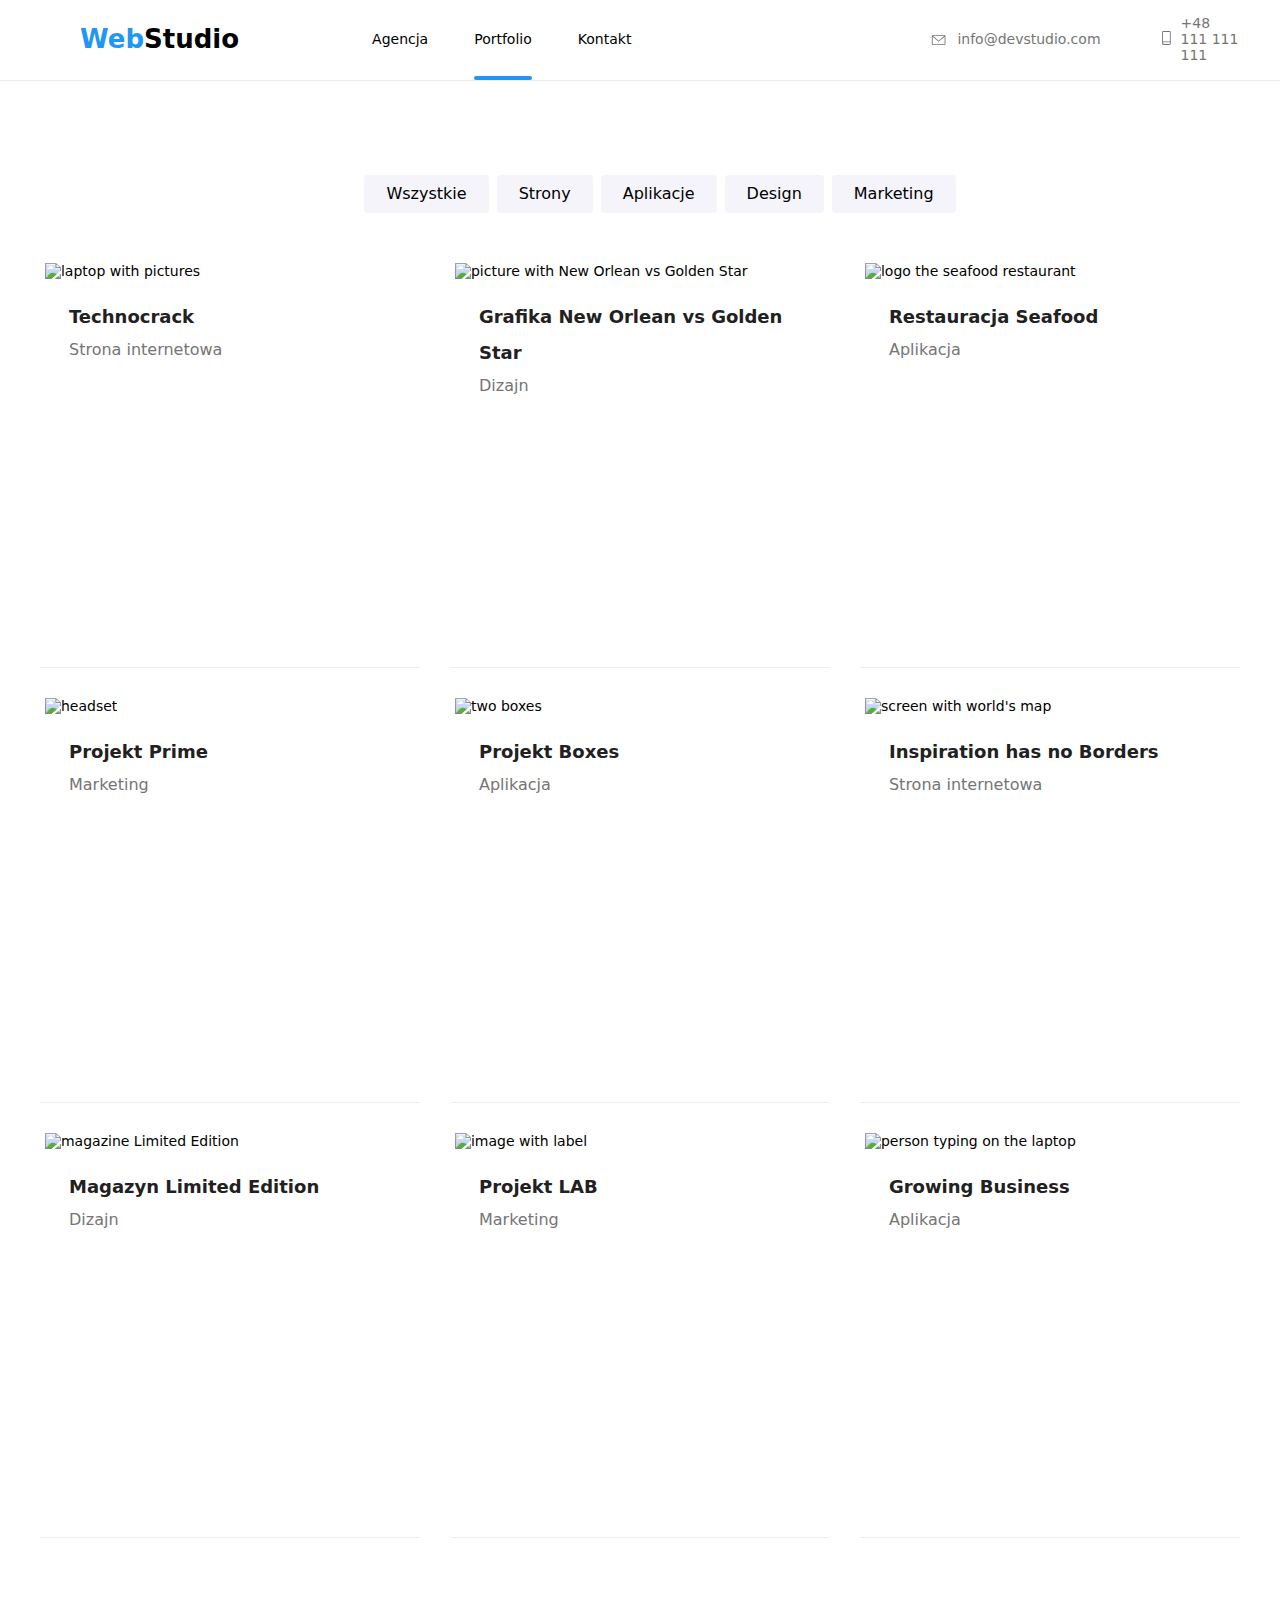
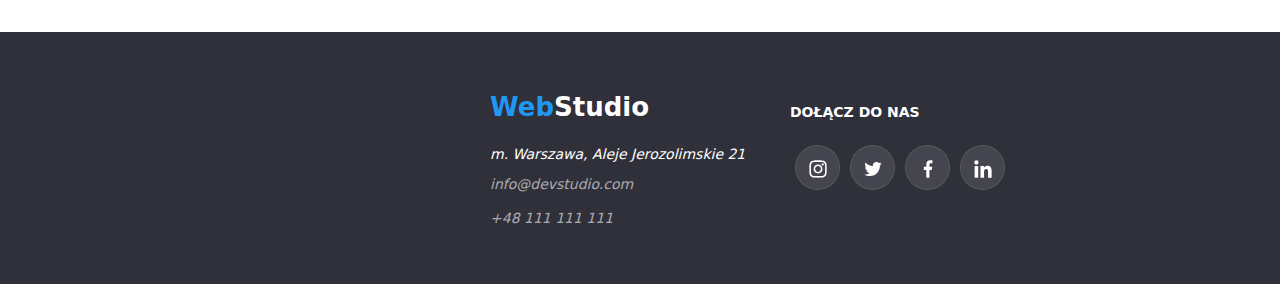
==== portfolio.html @ d5fd991f "Add files via upload" ====
<!DOCTYPE html>
<html lang="en">
  <head>
    <meta charset="UTF-8" />
    <meta http-equiv="X-UA-Compatible" content="IE=edge" />
    <meta name="viewport" content="width=device-width, initial-scale=1.0" />
    <title>Document</title>
    <link rel="preconnect" href="https://fonts.googleapis.com" />
    <link rel="preconnect" href="https://fonts.gstatic.com" crossorigin />
    <link
      href="https://fonts.googleapis.com/css2?family=Raleway:wght@700&family=Roboto:wght@400;500;700;900&display=swap"
      rel="stylesheet"
    />
    <link rel="stylesheet" href="css\styles.css" />
    <link
      rel="stylesheet"
      href="https://cdnjs.cloudflare.com/ajax/libs/modern-normalize/1.1.0/modern-normalize.min.css"
    />
  </head>
  <body>
    <header class="header">
      <div class="container">
        <div class="header-location">
          <nav class="navi">
            <a class="logo" href="index.html">
              <span class="logo-header-first">Web</span
              ><span class="logo-header-second">Studio</span></a
            >
            <ul class="menu">
              <li class="link">Agencja</li>
              <li>
                <a class="link underline-portfolio" href="portfolio.html"
                  >Portfolio</a
                >
              </li>
              <li class="link">Kontakt</li>
            </ul>
          </nav>
          <ul class="contact-header">
            <li class="contact-date">
              <a href=""
                ><svg
                  class="envelope-icon"
                  id="icon-envelope"
                  height="16px"
                  width="12px"
                >
                  <use xlink:href="./images/icons.svg#icon-envelope"></use></svg
              ></a>
              <a href="mailto:info@devstudio.com">info@devstudio.com</a>
            </li>
            <li class="contact-date">
              <a href=""
                ><svg
                  class="smartphone-icon"
                  id="icon-smartphone"
                  width="10px"
                  height="16px"
                >
                  <use
                    xlink:href="./images/icons.svg#icon-smartphone"
                  ></use></svg
              ></a>
              <a href="tel:+48111111111">+48 111 111 111</a>
            </li>
          </ul>
        </div>
      </div>
    </header>
    <section class="section">
      <div class="container">
        <article>
          <ul class="button-nav">
            <li>
              <button type="button" class="buttons">Wszystkie</button>
            </li>
            <li><button type="button" class="buttons">Strony</button></li>
            <li><button type="button" class="buttons">Aplikacje</button></li>
            <li><button type="button" class="buttons">Design</button></li>
            <li><button type="button" class="buttons">Marketing</button></li>
          </ul>
        </article>
        <article>
          <ul class="list">
            <li class="item">
              <div class="card">
                <div>
                  <img
                    src="https://github.com/MichalBryla3/goit-markup-hw-02/blob/main/images/portfolio1.jpg?raw=true"
                    alt="laptop with pictures"
                    width="370"
                    height="294"
                  />
                  <div class="overlay-card">
                    <p>
                      Technocrack jest popularną platformą wykorzystywaną do
                      rozpowszechniania koronawirusa. Firmy wykorzystują tę
                      platformę do celów szpiegowskich i ataków na
                      niezabezpieczone serwery konkurencji
                    </p>
                  </div>
                </div>
                <figcaption class="card-description">
                  <h3 class="title-portfolio">Technocrack</h3>
                  <p class="text-portfolio">Strona internetowa</p>
                </figcaption>
              </div>
            </li>
            <li class="item">
              <div class="card">
                <div>
                  <img
                    src="https://github.com/MichalBryla3/goit-markup-hw-02/blob/main/images/portfolio2.jpg?raw=true"
                    alt="picture with New Orlean vs Golden Star"
                    width="370"
                    height="294"
                  />
                  <div class="overlay-card">
                    <p>TEXT IN PROGRESS</p>
                  </div>
                </div>
                <figcaption class="card-description">
                  <h3 class="title-portfolio">
                    Grafika New Orlean vs Golden Star
                  </h3>
                  <p class="text-portfolio">Dizajn</p>
                </figcaption>
              </div>
            </li>
            <li class="item">
              <div class="card">
                <div>
                  <img
                    src="https://github.com/MichalBryla3/goit-markup-hw-02/blob/main/images/portfolio3.jpg?raw=true"
                    alt="logo the seafood restaurant"
                    width="370"
                    height="294"
                  />
                  <div class="overlay-card">
                    <p>TEXT IN PROGRESS</p>
                  </div>
                </div>
                <figcaption class="card-description">
                  <h3 class="title-portfolio">Restauracja Seafood</h3>
                  <p class="text-portfolio">Aplikacja</p>
                </figcaption>
              </div>
            </li>
            <li class="item">
              <div class="card">
                <div>
                  <img
                    src="https://github.com/MichalBryla3/goit-markup-hw-02/blob/main/images/portfolio4.jpg?raw=true"
                    alt="headset"
                    width="370"
                    height="294"
                  />
                  <div class="overlay-card">
                    <p>TEXT IN PROGRESS</p>
                  </div>
                </div>
                <figcaption class="card-description">
                  <h3 class="title-portfolio">Projekt Prime</h3>
                  <p class="text-portfolio">Marketing</p>
                </figcaption>
              </div>
            </li>
            <li class="item">
              <div class="card">
                <div>
                  <img
                    src="https://github.com/MichalBryla3/goit-markup-hw-02/blob/main/images/portfolio5.jpg?raw=true"
                    alt="two boxes"
                    width="370"
                    height="294"
                  />
                  <div class="overlay-card">
                    <p>TEXT IN PROGRESS</p>
                  </div>
                </div>
                <figcaption class="card-description">
                  <h3 class="title-portfolio">Projekt Boxes</h3>
                  <p class="text-portfolio">Aplikacja</p>
                </figcaption>
              </div>
            </li>
            <li class="item">
              <div class="card">
                <div>
                  <img
                    src="https://github.com/MichalBryla3/goit-markup-hw-02/blob/main/images/portfolio6.jpg?raw=true"
                    alt="screen with world's map"
                    width="370"
                    height="294"
                  />
                  <div class="overlay-card">
                    <p>TEXT IN PROGRESS</p>
                  </div>
                </div>
                <figcaption class="card-description">
                  <h3 class="title-portfolio">Inspiration has no Borders</h3>
                  <p class="text-portfolio">Strona internetowa</p>
                </figcaption>
              </div>
            </li>
            <li class="item">
              <div class="card">
                <div>
                  <img
                    src="https://github.com/MichalBryla3/goit-markup-hw-02/blob/main/images/portfolio7.jpg?raw=true"
                    alt="magazine Limited Edition"
                    width="370"
                    height="294"
                  />
                  <div class="overlay-card">
                    <p>TEXT IN PROGRESS</p>
                  </div>
                </div>
                <figcaption class="card-description">
                  <h3 class="title-portfolio">Magazyn Limited Edition</h3>
                  <p class="text-portfolio">Dizajn</p>
                </figcaption>
              </div>
            </li>
            <li class="item">
              <div class="card">
                <div>
                  <img
                    src="https://github.com/MichalBryla3/goit-markup-hw-02/blob/main/images/portfolio8.jpg?raw=true"
                    alt="image with label"
                    width="370"
                    height="294"
                  />
                  <div class="overlay-card">
                    <p>TEXT IN PROGRESS</p>
                  </div>
                </div>
                <figcaption class="card-description">
                  <h3 class="title-portfolio">Projekt LAB</h3>
                  <p class="text-portfolio">Marketing</p>
                </figcaption>
              </div>
            </li>
            <li class="item">
              <div class="card">
                <div>
                  <img
                    src="https://github.com/MichalBryla3/goit-markup-hw-02/blob/main/images/portfolio9.jpg?raw=true"
                    alt="person typing on the laptop"
                    width="370"
                    height="294"
                  />
                  <div class="overlay-card">
                    <p>TEXT IN PROGRESS</p>
                  </div>
                </div>
                <figcaption class="card-description">
                  <h3 class="title-portfolio">Growing Business</h3>
                  <p class="text-portfolio">Aplikacja</p>
                </figcaption>
              </div>
            </li>
          </ul>
        </article>
      </div>
    </section>

    <footer class="footer">
      <div class="container footer-container">
        <a class="logo-footer" href="index.html"
          ><span class="logo-footer-first">Web</span
          ><span class="logo-footer-second">Studio</span></a
        >

        <address>
          <p class="address">m. Warszawa, Aleje Jerozolimskie 21</p>
          <ul class="footer-dots">
            <li>
              <a class="link contact-footer" href="mailto:info@devstudio.com"
                >info@devstudio.com</a
              >
            </li>
            <li>
              <a class="link contact-footer" href="tel:+48111111111"
                >+48 111 111 111</a
              >
            </li>
          </ul>
        </address>
      </div>
      <div class="join-to-us">
        <h3 class="subtitle-social-media">DOŁĄCZ DO NAS</h3>
        <ul class="icons-to-social-media">
          <li class="social-icon-color">
            <a href=""
              ><svg class="footer-icon" id="icon-instagram">
                <use
                  xlink:href="./images/icons.svg#icon-instagram"
                  width="20px"
                  height="20px"
                  x="12px"
                  y="13px"
                ></use></svg
            ></a>
          </li>
          <li class="social-icon-color">
            <a href=""
              ><svg class="footer-icon" id="icon-twitter">
                <use
                  xlink:href="./images/icons.svg#icon-twitter"
                  width="20px"
                  height="20px"
                  x="12px"
                  y="13px"
                ></use></svg
            ></a>
          </li>
          <li class="social-icon-color">
            <a href=""
              ><svg class="footer-icon" id="icon-facebook">
                <use
                  xlink:href="./images/icons.svg#icon-facebook"
                  width="20px"
                  height="20px"
                  x="12px"
                  y="13px"
                ></use></svg
            ></a>
          </li>
          <li class="social-icon-color">
            <a href=""
              ><svg class="footer-icon" id="icon-linkedin">
                <use
                  xlink:href="./images/icons.svg#icon-linkedin"
                  width="20px"
                  height="20px"
                  x="12px"
                  y="13px"
                ></use></svg
            ></a>
          </li>
        </ul>
      </div>
    </footer>
  </body>
</html>
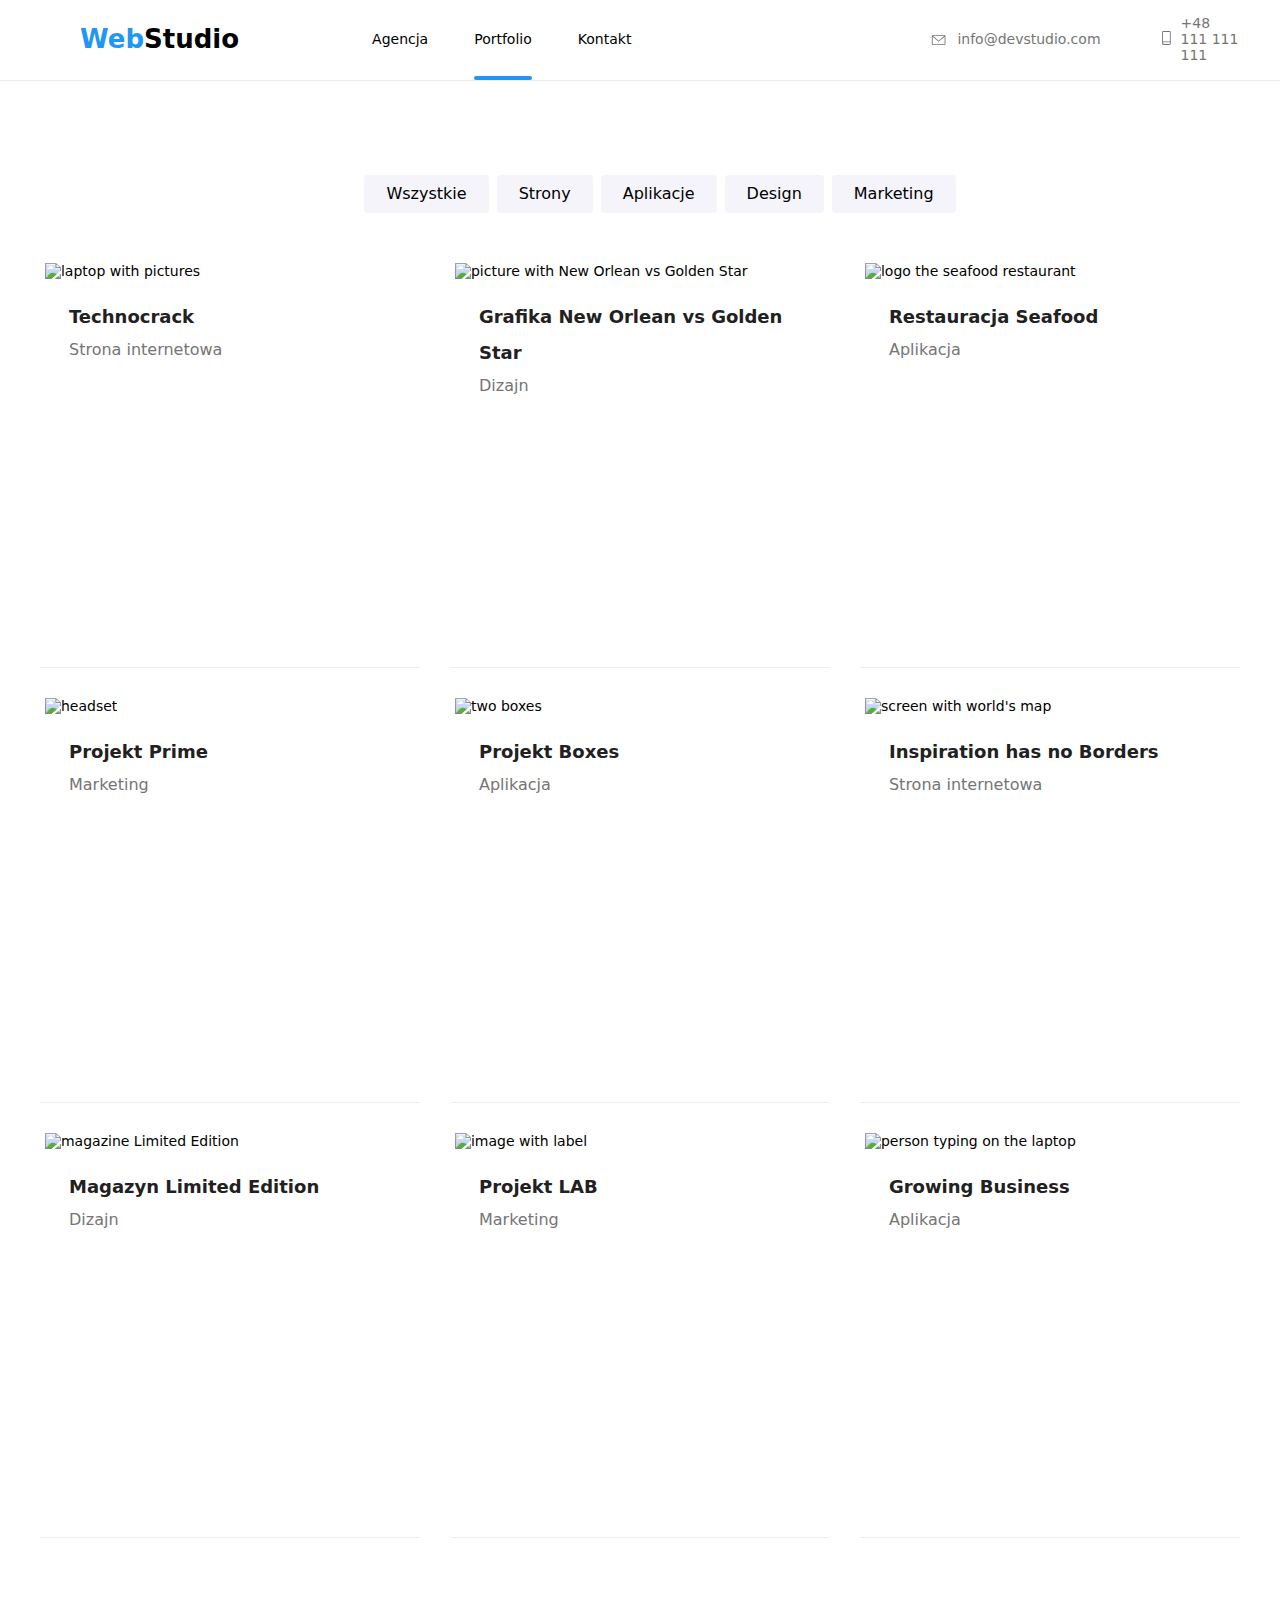
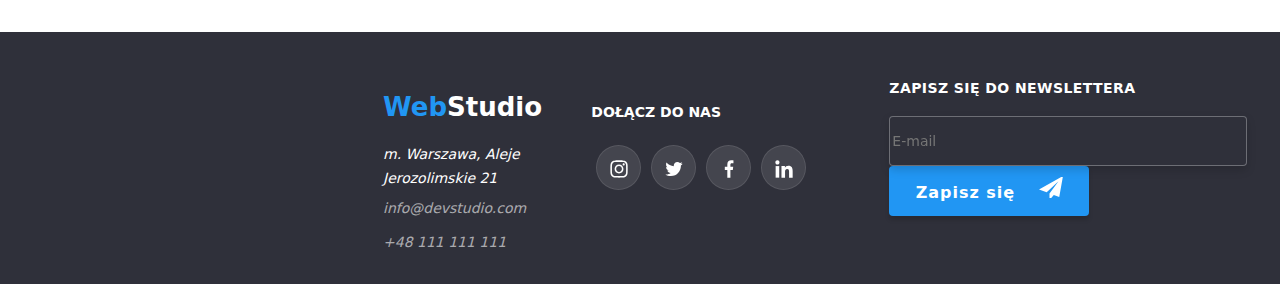
==== commit 4e27f173: "add newsletter" ====
--- a/portfolio.html
+++ b/portfolio.html
@@ -341,6 +341,27 @@
           </li>
         </ul>
       </div>
+      <form class="newsletter">
+        <label
+          ><p class="newsletter-text">Zapisz się do newslettera</p>
+          <input
+            class="newsletter-mail-place"
+            type="email"
+            name="newsletter"
+            placeholder="E-mail"
+          />
+          <button class="button-footer-newsletter" type="submit">
+            Zapisz się<svg class="icon-send-size" id="icon-send">
+              <use
+                xlink:href="./images/icons.svg#icon-send"
+                width="24px"
+                height="24px"
+                y="2px"
+              ></use>
+            </svg>
+          </button>
+        </label>
+      </form>
     </footer>
   </body>
 </html>
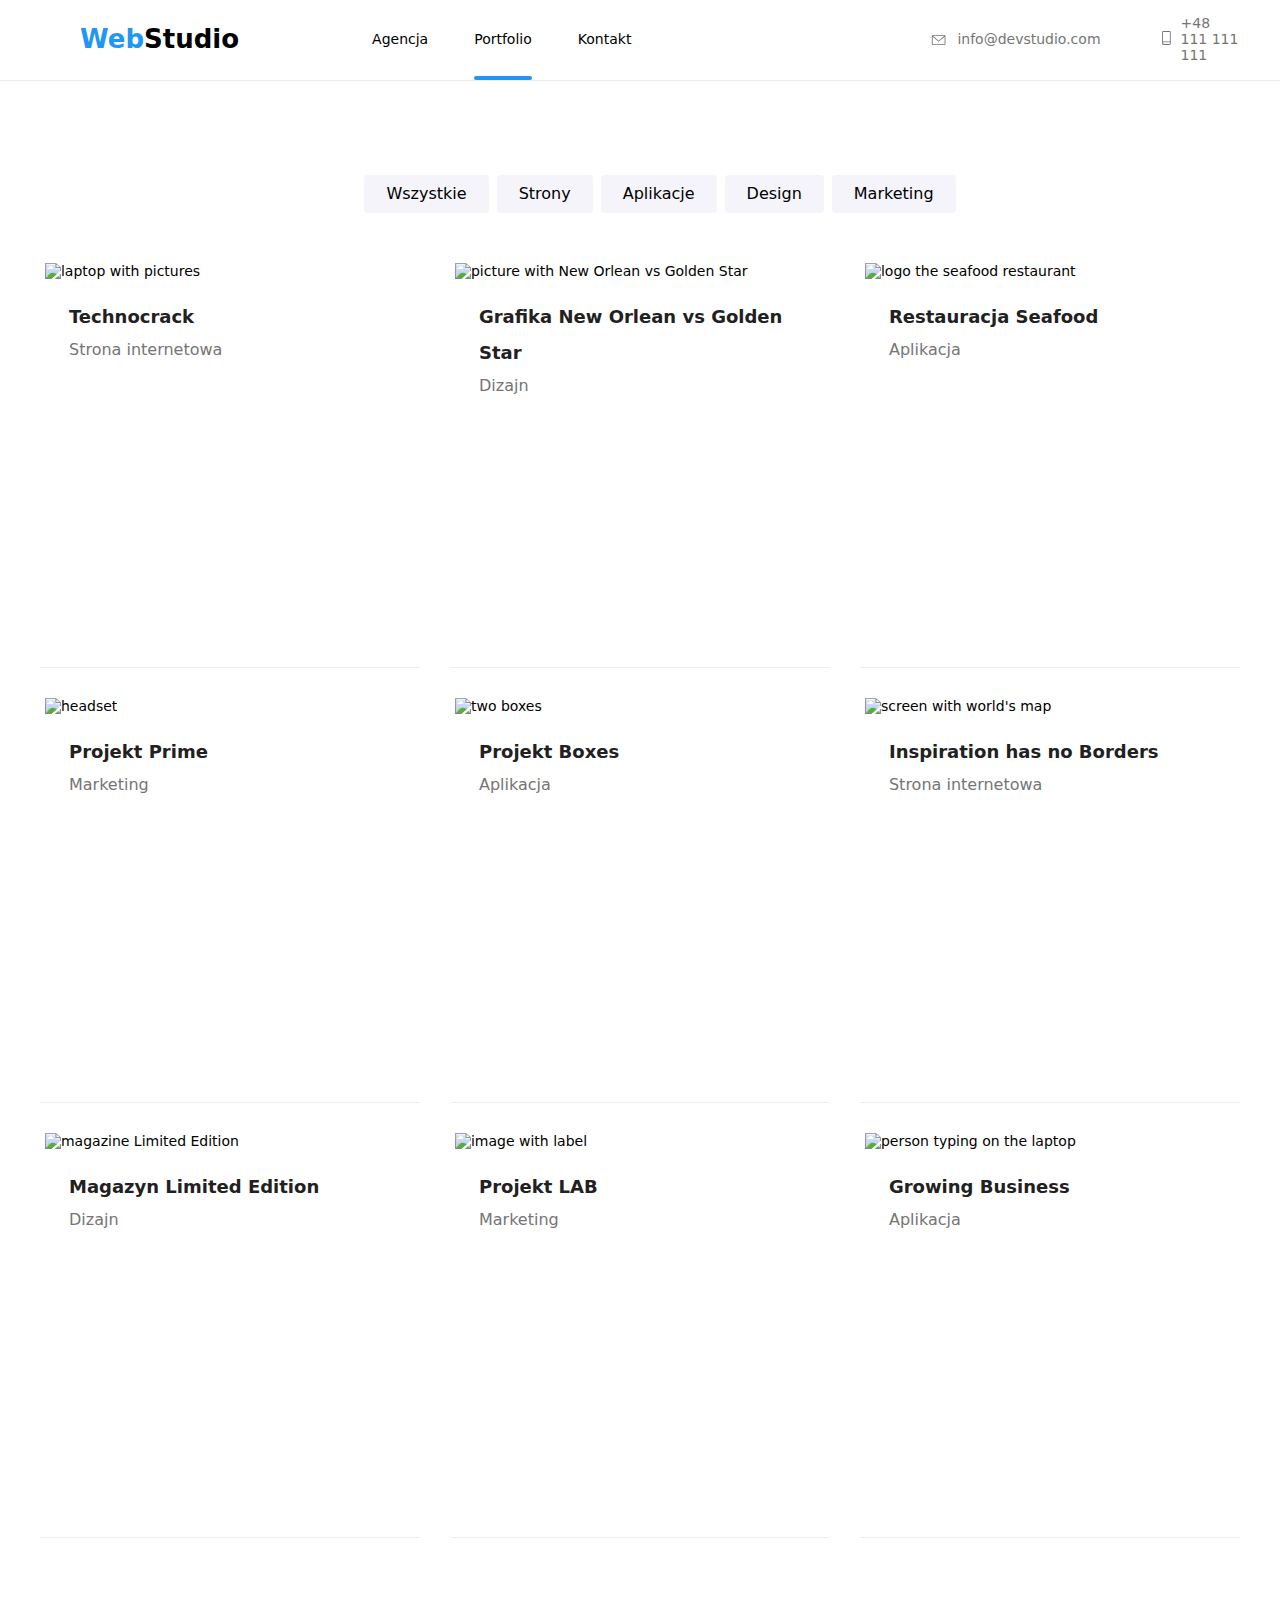
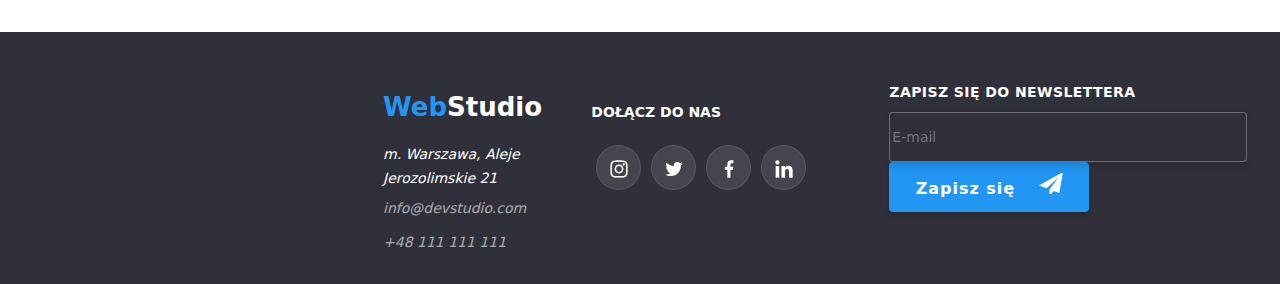
==== commit 57e25c34: "update newsletter" ====
--- a/portfolio.html
+++ b/portfolio.html
@@ -349,6 +349,7 @@
             type="email"
             name="newsletter"
             placeholder="E-mail"
+            required
           />
           <button class="button-footer-newsletter" type="submit">
             Zapisz się<svg class="icon-send-size" id="icon-send">
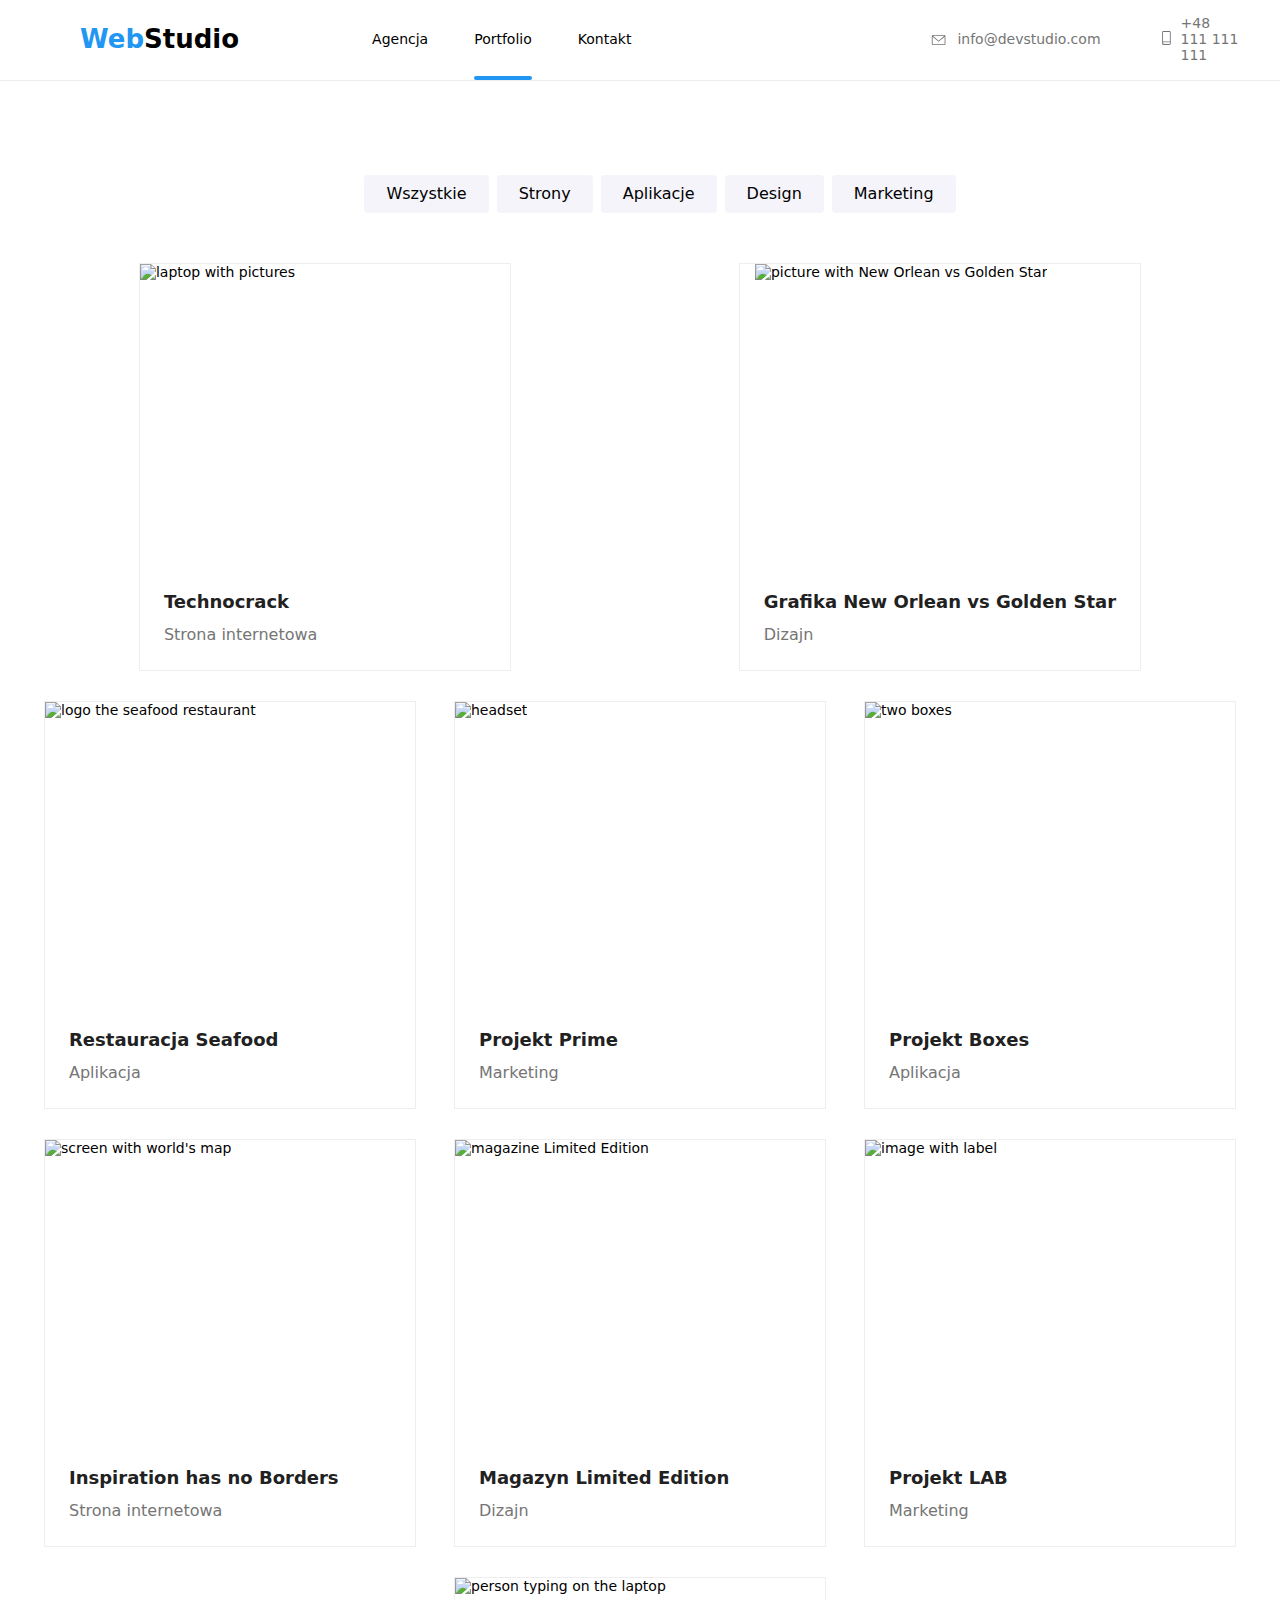
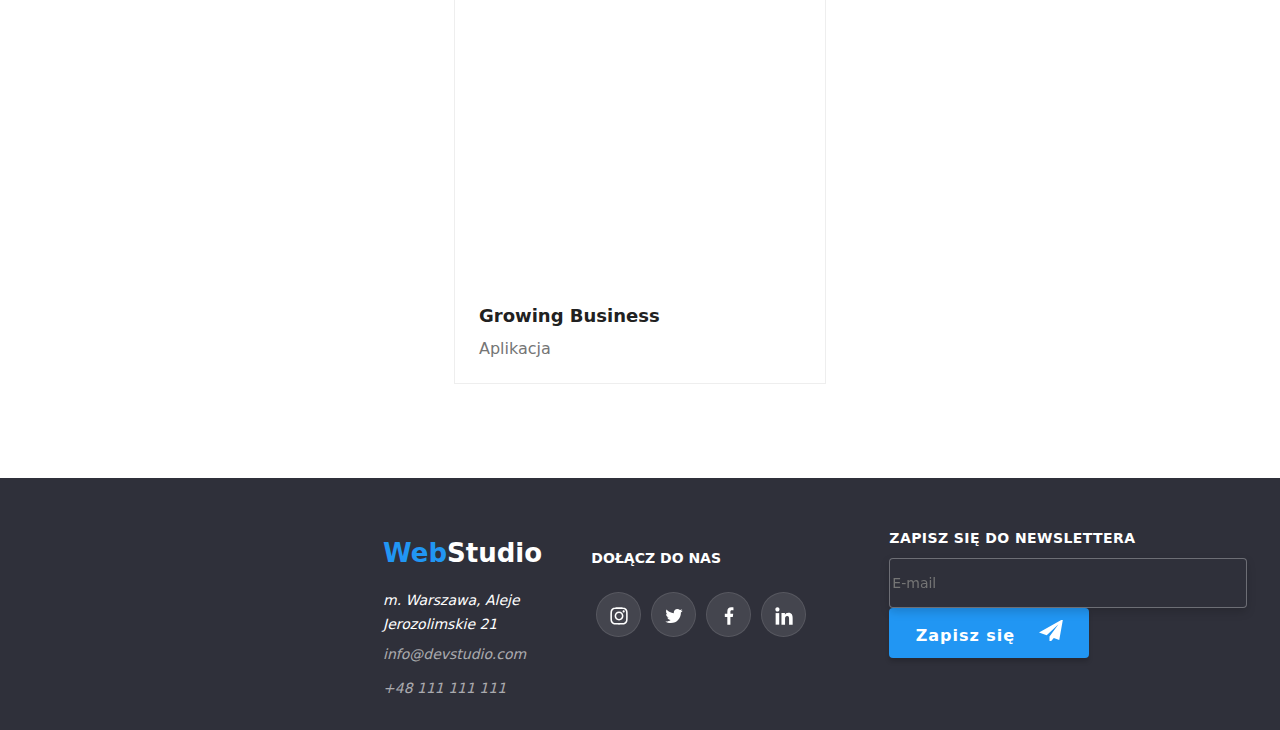
==== commit 92923447: "fixed border & animations in portfolio" ====
--- a/portfolio.html
+++ b/portfolio.html
@@ -83,8 +83,8 @@
         <article>
           <ul class="list">
             <li class="item">
-              <div class="card">
-                <div>
+              <div class="hidden-card">
+                <div class="card">
                   <img
                     src="https://github.com/MichalBryla3/goit-markup-hw-02/blob/main/images/portfolio1.jpg?raw=true"
                     alt="laptop with pictures"
@@ -100,6 +100,7 @@
                     </p>
                   </div>
                 </div>
+
                 <figcaption class="card-description">
                   <h3 class="title-portfolio">Technocrack</h3>
                   <p class="text-portfolio">Strona internetowa</p>
@@ -107,16 +108,18 @@
               </div>
             </li>
             <li class="item">
-              <div class="card">
-                <div>
-                  <img
-                    src="https://github.com/MichalBryla3/goit-markup-hw-02/blob/main/images/portfolio2.jpg?raw=true"
-                    alt="picture with New Orlean vs Golden Star"
-                    width="370"
-                    height="294"
-                  />
-                  <div class="overlay-card">
-                    <p>TEXT IN PROGRESS</p>
+              <div class="hidden-card">
+                <div class="card">
+                  <div>
+                    <img
+                      src="https://github.com/MichalBryla3/goit-markup-hw-02/blob/main/images/portfolio2.jpg?raw=true"
+                      alt="picture with New Orlean vs Golden Star"
+                      width="370"
+                      height="294"
+                    />
+                    <div class="overlay-card">
+                      <p>TEXT IN PROGRESS</p>
+                    </div>
                   </div>
                 </div>
                 <figcaption class="card-description">
@@ -128,16 +131,18 @@
               </div>
             </li>
             <li class="item">
-              <div class="card">
-                <div>
-                  <img
-                    src="https://github.com/MichalBryla3/goit-markup-hw-02/blob/main/images/portfolio3.jpg?raw=true"
-                    alt="logo the seafood restaurant"
-                    width="370"
-                    height="294"
-                  />
-                  <div class="overlay-card">
-                    <p>TEXT IN PROGRESS</p>
+              <div class="hidden-card">
+                <div class="card">
+                  <div>
+                    <img
+                      src="https://github.com/MichalBryla3/goit-markup-hw-02/blob/main/images/portfolio3.jpg?raw=true"
+                      alt="logo the seafood restaurant"
+                      width="370"
+                      height="294"
+                    />
+                    <div class="overlay-card">
+                      <p>TEXT IN PROGRESS</p>
+                    </div>
                   </div>
                 </div>
                 <figcaption class="card-description">
@@ -147,16 +152,18 @@
               </div>
             </li>
             <li class="item">
-              <div class="card">
-                <div>
-                  <img
-                    src="https://github.com/MichalBryla3/goit-markup-hw-02/blob/main/images/portfolio4.jpg?raw=true"
-                    alt="headset"
-                    width="370"
-                    height="294"
-                  />
-                  <div class="overlay-card">
-                    <p>TEXT IN PROGRESS</p>
+              <div class="hidden-card">
+                <div class="card">
+                  <div>
+                    <img
+                      src="https://github.com/MichalBryla3/goit-markup-hw-02/blob/main/images/portfolio4.jpg?raw=true"
+                      alt="headset"
+                      width="370"
+                      height="294"
+                    />
+                    <div class="overlay-card">
+                      <p>TEXT IN PROGRESS</p>
+                    </div>
                   </div>
                 </div>
                 <figcaption class="card-description">
@@ -166,16 +173,18 @@
               </div>
             </li>
             <li class="item">
-              <div class="card">
-                <div>
-                  <img
-                    src="https://github.com/MichalBryla3/goit-markup-hw-02/blob/main/images/portfolio5.jpg?raw=true"
-                    alt="two boxes"
-                    width="370"
-                    height="294"
-                  />
-                  <div class="overlay-card">
-                    <p>TEXT IN PROGRESS</p>
+              <div class="hidden-card">
+                <div class="card">
+                  <div>
+                    <img
+                      src="https://github.com/MichalBryla3/goit-markup-hw-02/blob/main/images/portfolio5.jpg?raw=true"
+                      alt="two boxes"
+                      width="370"
+                      height="294"
+                    />
+                    <div class="overlay-card">
+                      <p>TEXT IN PROGRESS</p>
+                    </div>
                   </div>
                 </div>
                 <figcaption class="card-description">
@@ -185,16 +194,18 @@
               </div>
             </li>
             <li class="item">
-              <div class="card">
-                <div>
-                  <img
-                    src="https://github.com/MichalBryla3/goit-markup-hw-02/blob/main/images/portfolio6.jpg?raw=true"
-                    alt="screen with world's map"
-                    width="370"
-                    height="294"
-                  />
-                  <div class="overlay-card">
-                    <p>TEXT IN PROGRESS</p>
+              <div class="hidden-card">
+                <div class="card">
+                  <div>
+                    <img
+                      src="https://github.com/MichalBryla3/goit-markup-hw-02/blob/main/images/portfolio6.jpg?raw=true"
+                      alt="screen with world's map"
+                      width="370"
+                      height="294"
+                    />
+                    <div class="overlay-card">
+                      <p>TEXT IN PROGRESS</p>
+                    </div>
                   </div>
                 </div>
                 <figcaption class="card-description">
@@ -204,16 +215,18 @@
               </div>
             </li>
             <li class="item">
-              <div class="card">
-                <div>
-                  <img
-                    src="https://github.com/MichalBryla3/goit-markup-hw-02/blob/main/images/portfolio7.jpg?raw=true"
-                    alt="magazine Limited Edition"
-                    width="370"
-                    height="294"
-                  />
-                  <div class="overlay-card">
-                    <p>TEXT IN PROGRESS</p>
+              <div class="hidden-card">
+                <div class="card">
+                  <div>
+                    <img
+                      src="https://github.com/MichalBryla3/goit-markup-hw-02/blob/main/images/portfolio7.jpg?raw=true"
+                      alt="magazine Limited Edition"
+                      width="370"
+                      height="294"
+                    />
+                    <div class="overlay-card">
+                      <p>TEXT IN PROGRESS</p>
+                    </div>
                   </div>
                 </div>
                 <figcaption class="card-description">
@@ -223,16 +236,18 @@
               </div>
             </li>
             <li class="item">
-              <div class="card">
-                <div>
-                  <img
-                    src="https://github.com/MichalBryla3/goit-markup-hw-02/blob/main/images/portfolio8.jpg?raw=true"
-                    alt="image with label"
-                    width="370"
-                    height="294"
-                  />
-                  <div class="overlay-card">
-                    <p>TEXT IN PROGRESS</p>
+              <div class="hidden-card">
+                <div class="card">
+                  <div>
+                    <img
+                      src="https://github.com/MichalBryla3/goit-markup-hw-02/blob/main/images/portfolio8.jpg?raw=true"
+                      alt="image with label"
+                      width="370"
+                      height="294"
+                    />
+                    <div class="overlay-card">
+                      <p>TEXT IN PROGRESS</p>
+                    </div>
                   </div>
                 </div>
                 <figcaption class="card-description">
@@ -242,16 +257,18 @@
               </div>
             </li>
             <li class="item">
-              <div class="card">
-                <div>
-                  <img
-                    src="https://github.com/MichalBryla3/goit-markup-hw-02/blob/main/images/portfolio9.jpg?raw=true"
-                    alt="person typing on the laptop"
-                    width="370"
-                    height="294"
-                  />
-                  <div class="overlay-card">
-                    <p>TEXT IN PROGRESS</p>
+              <div class="hidden-card">
+                <div class="card">
+                  <div>
+                    <img
+                      src="https://github.com/MichalBryla3/goit-markup-hw-02/blob/main/images/portfolio9.jpg?raw=true"
+                      alt="person typing on the laptop"
+                      width="370"
+                      height="294"
+                    />
+                    <div class="overlay-card">
+                      <p>TEXT IN PROGRESS</p>
+                    </div>
                   </div>
                 </div>
                 <figcaption class="card-description">
